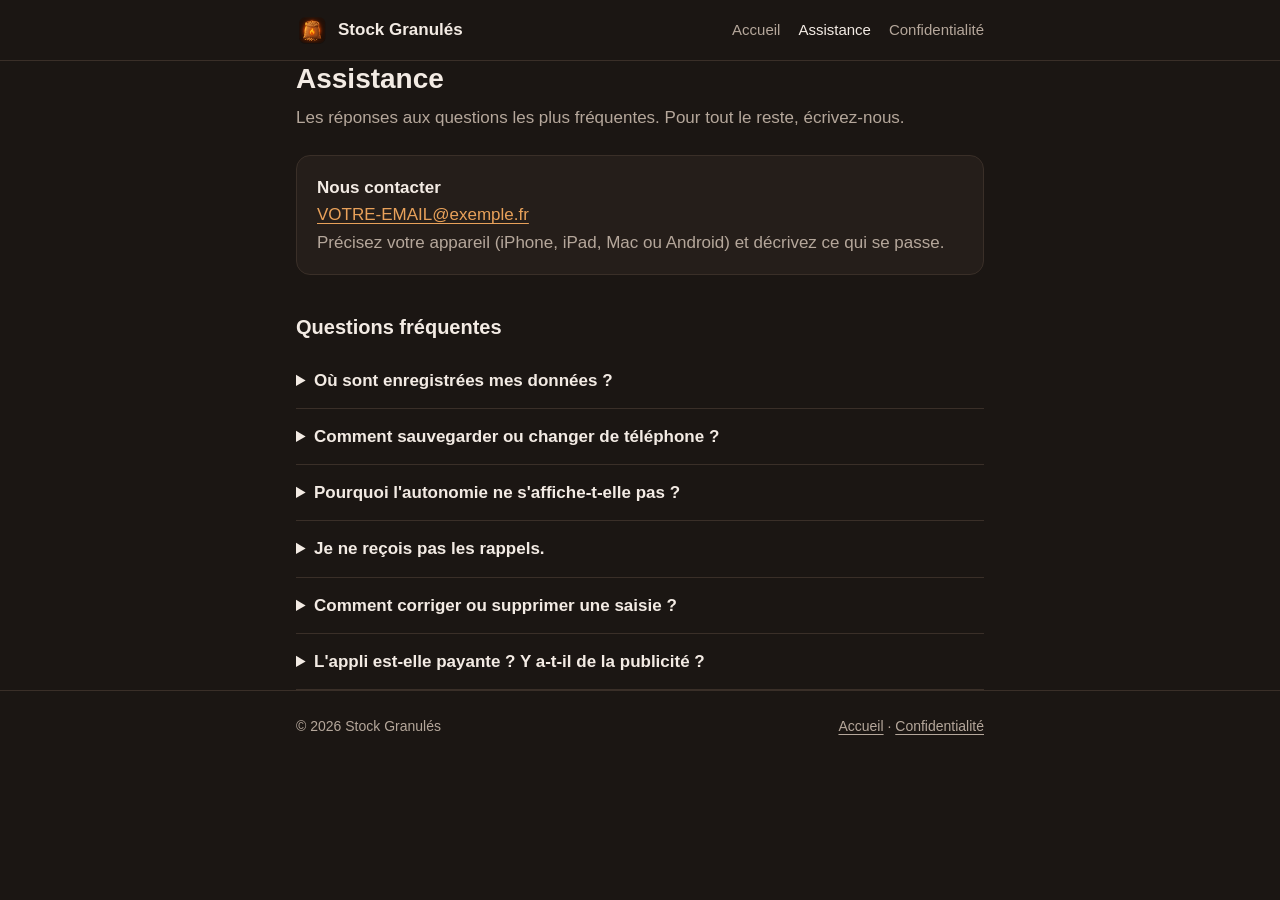
==== assistance.html @ 3746254f "site appli" ====
<!doctype html>
<html lang="fr">
<head>
  <meta charset="utf-8">
  <meta name="viewport" content="width=device-width, initial-scale=1">
  <title>Assistance – Stock Granulés</title>
  <meta name="description" content="Questions fréquentes et contact pour l'application Stock Granulés.">
  <meta name="theme-color" content="#1b1613">
  <link rel="icon" type="image/png" href="favicon.png">
  <link rel="stylesheet" href="style.css">
</head>
<body>
  <header class="site">
    <div class="wrap">
      <a class="brand" href="./"><img src="favicon.png" alt=""><span>Stock Granulés</span></a>
      <nav>
        <a href="./">Accueil</a>
        <a href="assistance.html" aria-current="page">Assistance</a>
        <a href="confidentialite.html">Confidentialité</a>
      </nav>
    </div>
  </header>

  <main class="wrap">
    <h1>Assistance</h1>
    <p class="muted">Les réponses aux questions les plus fréquentes. Pour tout le reste, écrivez-nous.</p>

    <div class="card">
      <p><strong>Nous contacter</strong><br>
      <a href="mailto:VOTRE-EMAIL@exemple.fr">VOTRE-EMAIL@exemple.fr</a><br>
      <span class="muted">Précisez votre appareil (iPhone, iPad, Mac ou Android) et décrivez ce qui se passe.</span></p>
    </div>

    <h2>Questions fréquentes</h2>

    <details>
      <summary>Où sont enregistrées mes données ?</summary>
      <p>Uniquement sur votre appareil. L'appli n'a pas d'accès à internet et ne nous envoie rien. Si vous supprimez l'appli, ses données sont supprimées avec elle : pensez à faire une sauvegarde avant.</p>
    </details>

    <details>
      <summary>Comment sauvegarder ou changer de téléphone ?</summary>
      <p>Dans Réglages, rubrique Sauvegarde, choisissez « Exporter… » : un fichier de sauvegarde est créé et vous pouvez l'envoyer où vous voulez (e-mail, Fichiers, Drive…) grâce au menu Partager. Sur le nouvel appareil, installez l'appli puis choisissez « Importer… » et sélectionnez ce fichier.</p>
    </details>

    <details>
      <summary>Pourquoi l'autonomie ne s'affiche-t-elle pas ?</summary>
      <p>L'appli a besoin d'environ une semaine de sacs ouverts pour estimer votre rythme de consommation. Notez chaque sac ouvert, et l'autonomie apparaîtra.</p>
    </details>

    <details>
      <summary>Je ne reçois pas les rappels.</summary>
      <p>Vérifiez que l'interrupteur « Rappels » est activé dans les Réglages de l'appli, et que les notifications de Stock Granulés sont autorisées dans les réglages de votre appareil. Les rappels sont envoyés à l'heure près, pas à la minute.</p>
    </details>

    <details>
      <summary>Comment corriger ou supprimer une saisie ?</summary>
      <p>Ouvrez l'Historique et touchez la ligne concernée pour la modifier ou la supprimer.</p>
    </details>

    <details>
      <summary>L'appli est-elle payante ? Y a-t-il de la publicité ?</summary>
      <p>Il n'y a ni publicité, ni abonnement, ni achat intégré.</p>
    </details>
  </main>

  <footer>
    <div class="wrap">
      <span>© 2026 Stock Granulés</span>
      <span><a href="./">Accueil</a> · <a href="confidentialite.html">Confidentialité</a></span>
    </div>
  </footer>
</body>
</html>
---- style.css ----
:root {
  --bg: #1b1613;
  --surface: #251e1a;
  --border: #3a2f28;
  --text: #f3ebe4;
  --muted: #b5a79b;
  --accent: #e8a15a;
  --accent-strong: #f0b273;
  color-scheme: dark;
}

* { box-sizing: border-box; }

html { -webkit-text-size-adjust: 100%; }

body {
  margin: 0;
  background: var(--bg);
  color: var(--text);
  font: 17px/1.6 -apple-system, BlinkMacSystemFont, "Segoe UI", Roboto, "Helvetica Neue", Arial, sans-serif;
}

a { color: var(--accent); text-underline-offset: 3px; }
a:hover { color: var(--accent-strong); }

.wrap {
  max-width: 720px;
  margin: 0 auto;
  padding: 0 16px;
}

header.site {
  border-bottom: 1px solid var(--border);
}
header.site .wrap {
  display: flex;
  align-items: center;
  justify-content: space-between;
  gap: 16px;
  padding-top: 14px;
  padding-bottom: 14px;
}
.brand {
  display: flex;
  align-items: center;
  gap: 10px;
  color: var(--text);
  font-weight: 600;
  text-decoration: none;
}
.brand img { width: 32px; height: 32px; border-radius: 8px; }
nav { display: flex; gap: 18px; font-size: 15px; }
nav a { color: var(--muted); text-decoration: none; }
nav a:hover, nav a[aria-current="page"] { color: var(--text); }

main { padding: 40px 0 56px; }

.hero { text-align: center; padding: 16px 0 8px; }
.hero img {
  width: 128px;
  height: 128px;
  border-radius: 28px;
  box-shadow: 0 0 48px rgba(232, 161, 90, .25);
}
.hero h1 { margin: 20px 0 6px; font-size: 32px; line-height: 1.2; }
.hero p { margin: 0 auto; max-width: 480px; color: var(--muted); }

h1 { font-size: 28px; line-height: 1.25; margin: 0 0 8px; }
h2 { font-size: 20px; margin: 36px 0 10px; }
h3 { font-size: 17px; margin: 24px 0 6px; }
p, ul { margin: 0 0 14px; }
ul { padding-left: 22px; }
li { margin-bottom: 6px; }
.muted { color: var(--muted); }

.features {
  display: grid;
  grid-template-columns: repeat(auto-fit, minmax(200px, 1fr));
  gap: 12px;
  margin: 36px 0;
  padding: 0;
  list-style: none;
}
.features li {
  margin: 0;
  padding: 16px;
  background: var(--surface);
  border: 1px solid var(--border);
  border-radius: 14px;
}
.features strong { display: block; color: var(--accent); margin-bottom: 4px; }
.features span { color: var(--muted); font-size: 15px; }

.card {
  margin: 24px 0;
  padding: 18px 20px;
  background: var(--surface);
  border: 1px solid var(--border);
  border-radius: 14px;
}
.card p:last-child { margin-bottom: 0; }

details {
  border-bottom: 1px solid var(--border);
  padding: 14px 0;
}
summary { cursor: pointer; font-weight: 600; }
details p { margin: 10px 0 0; color: var(--muted); }

footer {
  border-top: 1px solid var(--border);
  padding: 24px 0 32px;
  font-size: 14px;
  color: var(--muted);
}
footer .wrap { display: flex; flex-wrap: wrap; gap: 8px 20px; justify-content: space-between; }
footer a { color: var(--muted); }

@media (max-width: 480px) {
  nav { gap: 12px; font-size: 14px; }
  .brand span { display: none; }
  .hero h1 { font-size: 26px; }
}
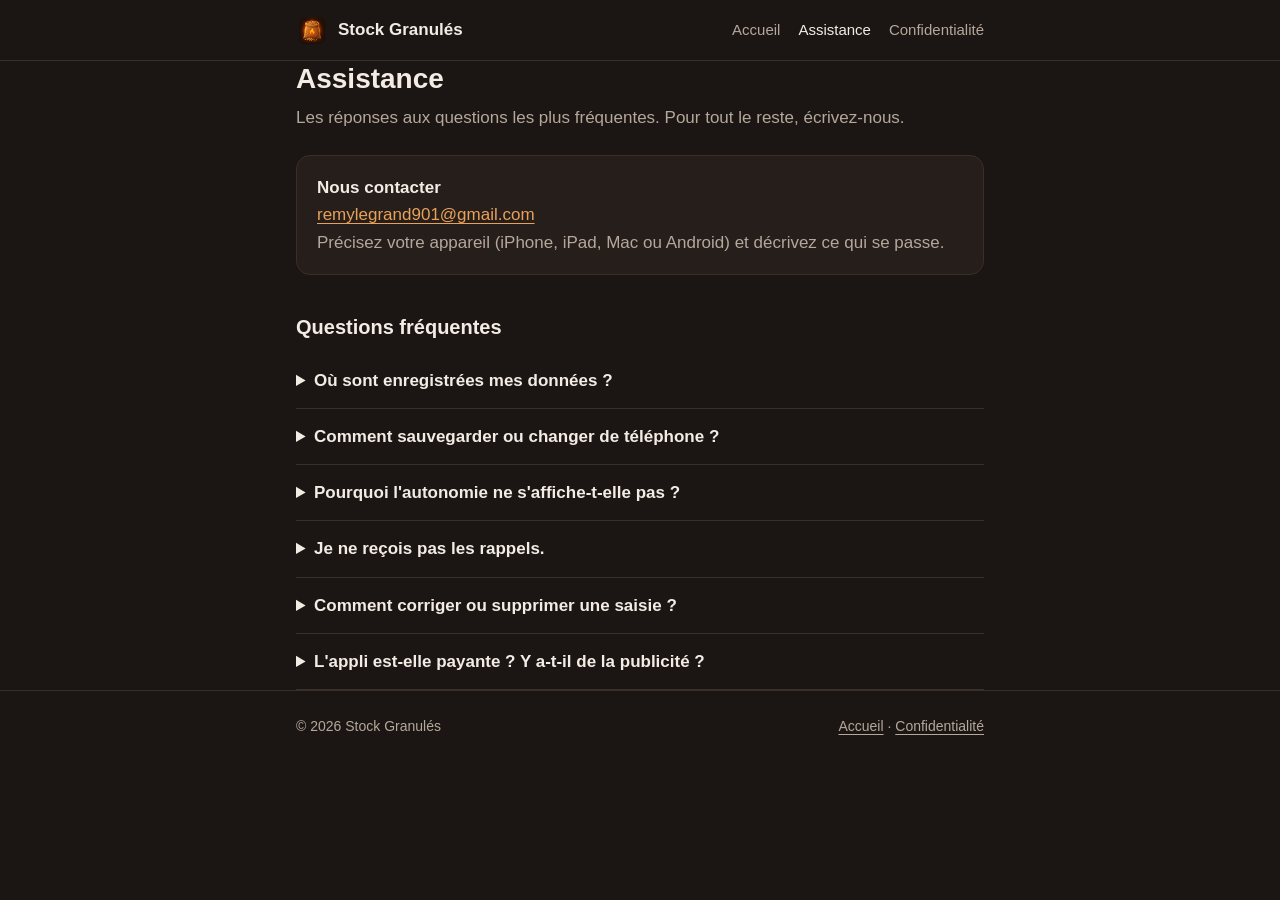
==== commit f3a14e10: "email update" ====
--- a/assistance.html
+++ b/assistance.html
@@ -27,7 +27,7 @@
 
     <div class="card">
       <p><strong>Nous contacter</strong><br>
-      <a href="mailto:VOTRE-EMAIL@exemple.fr">VOTRE-EMAIL@exemple.fr</a><br>
+      <a href="mailto:remylegrand901@gmail.com">remylegrand901@gmail.com</a><br>
       <span class="muted">Précisez votre appareil (iPhone, iPad, Mac ou Android) et décrivez ce qui se passe.</span></p>
     </div>
 
